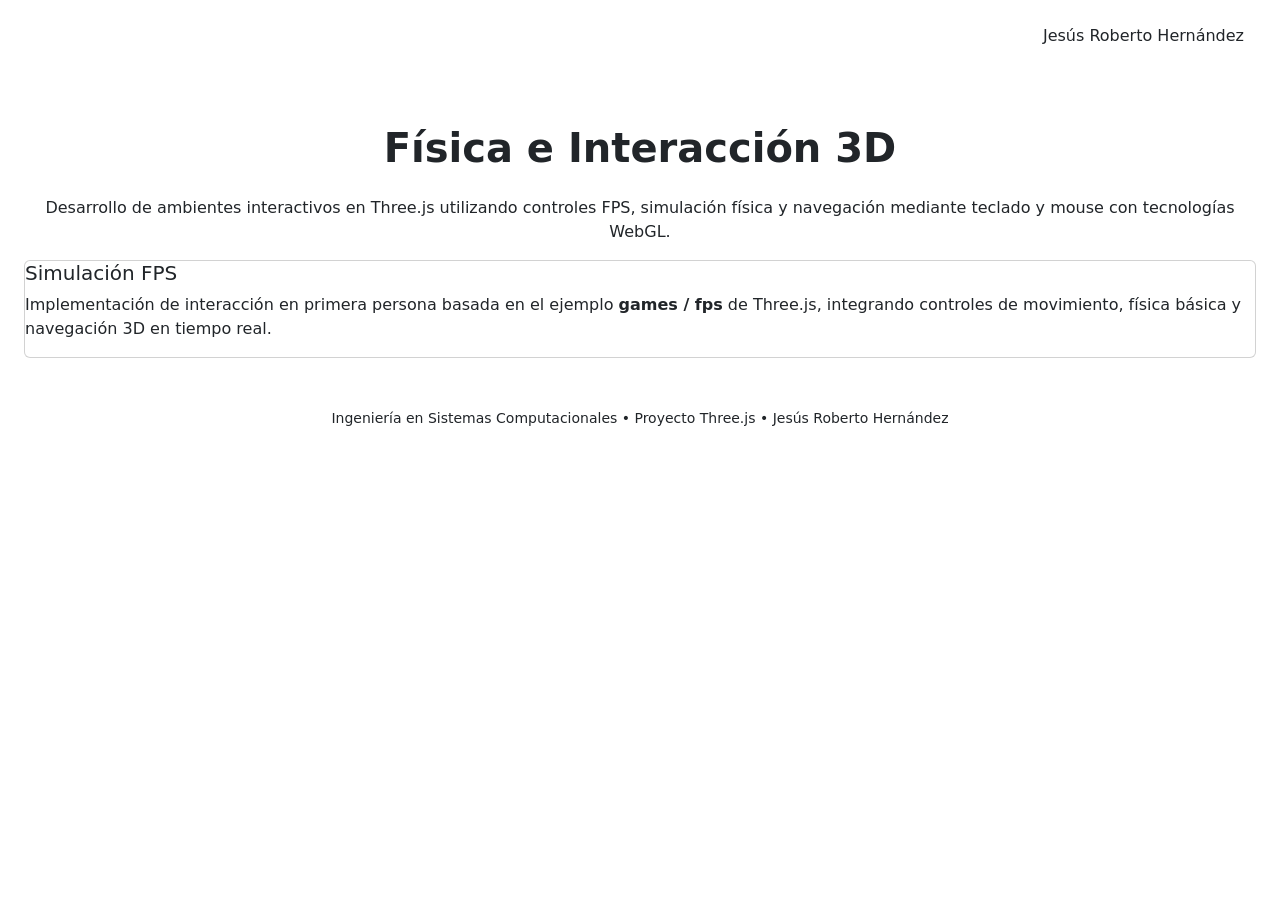
==== index.html @ 1f57cdb8 "First commit" ====
<!DOCTYPE html>
<html lang="es">

<head>
<meta charset="UTF-8">
<meta name="viewport" content="width=device-width, initial-scale=1.0">

<title>Física e Interacción 3D</title>

<link rel="icon" type="image/png" href="./assets/img/movimiento.png">

<link href="https://cdn.jsdelivr.net/npm/bootstrap@5.3.2/dist/css/bootstrap.min.css" rel="stylesheet">

<link rel="stylesheet" href="assets/css/styles.css">

</head>

<body>

<!-- 🔷 NAVBAR -->
<header class="navbar navbar-expand-lg navbar-dark navbar-custom px-4 py-3">

    <div class="container-fluid">

        <span class="navbar-brand fw-bold">
            FÍSICA E INTERACCIÓN 3D
        </span>

        <div class="ms-auto nav-user">
            Jesús Roberto Hernández
        </div>

    </div>

</header>

<!-- 🚀 CONTENIDO -->
<main class="container-fluid px-4">

    <!-- HERO -->
    <section class="text-center hero">

        <span class="badge badge-example mb-4 px-4 py-2">
            Unidad 3.4 • Three.js • WebGL
        </span>

        <h1 class="hero-title fw-bold">
            Física e Interacción 3D
        </h1>

        <p class="hero-text mt-4">
            Desarrollo de ambientes interactivos en Three.js utilizando 
            controles FPS, simulación física y navegación mediante teclado 
            y mouse con tecnologías WebGL.
        </p>

    </section>

    <!-- TARJETA PRINCIPAL -->
    <section class="grid-fit mb-5">

        <a href="assets/fps/index.html" class="text-decoration-none">

            <article class="card card-custom h-100">

                <h5>
                    Simulación FPS
                </h5>

                <p>
                    Implementación de interacción en primera persona 
                    basada en el ejemplo <strong>games / fps</strong> 
                    de Three.js, integrando controles de movimiento, 
                    física básica y navegación 3D en tiempo real.
                </p>

            </article>

        </a>

</main>

<!-- FOOTER -->
<footer class="footer-bar text-center">

    <small>
        Ingeniería en Sistemas Computacionales • 
        Proyecto Three.js • 
        Jesús Roberto Hernández
    </small>

</footer>

<script src="https://cdn.jsdelivr.net/npm/bootstrap@5.3.2/dist/js/bootstrap.bundle.min.js"></script>

</body>

</html>
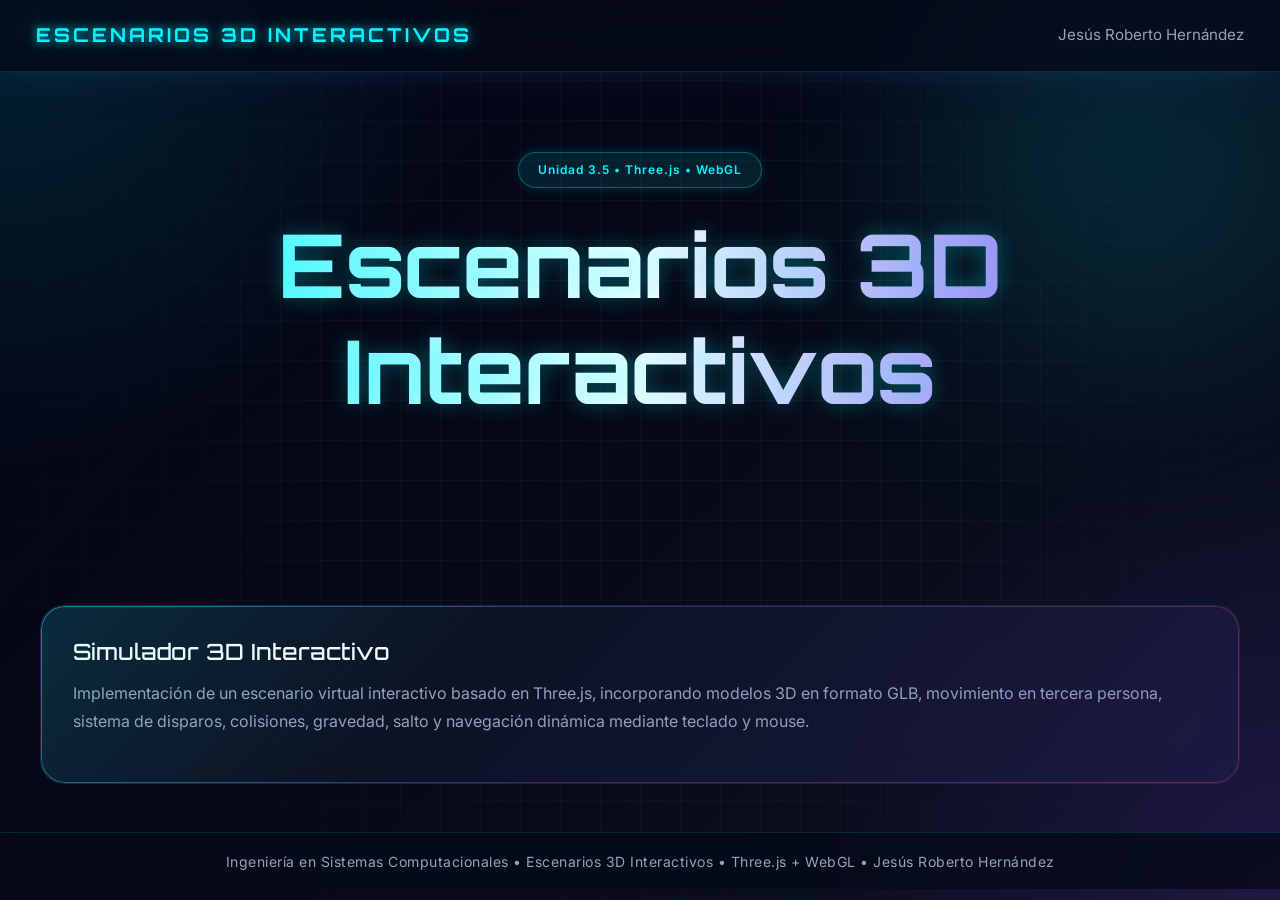
==== commit 6c97605c: "Logo colocado y cambios en html" ====
--- a/index.html
+++ b/index.html
@@ -2,12 +2,13 @@
 <html lang="es">
 
 <head>
+
 <meta charset="UTF-8">
 <meta name="viewport" content="width=device-width, initial-scale=1.0">
 
-<title>Física e Interacción 3D</title>
+<title>Escenarios 3D Interactivos</title>
 
-<link rel="icon" type="image/png" href="./assets/img/movimiento.png">
+<link rel="icon" type="image/png" href="assets/img/escenario3d.png">
 
 <link href="https://cdn.jsdelivr.net/npm/bootstrap@5.3.2/dist/css/bootstrap.min.css" rel="stylesheet">
 
@@ -23,7 +24,7 @@
     <div class="container-fluid">
 
         <span class="navbar-brand fw-bold">
-            FÍSICA E INTERACCIÓN 3D
+            ESCENARIOS 3D INTERACTIVOS
         </span>
 
         <div class="ms-auto nav-user">
@@ -41,18 +42,12 @@
     <section class="text-center hero">
 
         <span class="badge badge-example mb-4 px-4 py-2">
-            Unidad 3.4 • Three.js • WebGL
+            Unidad 3.5 • Three.js • WebGL
         </span>
 
         <h1 class="hero-title fw-bold">
-            Física e Interacción 3D
+            Escenarios 3D Interactivos
         </h1>
-
-        <p class="hero-text mt-4">
-            Desarrollo de ambientes interactivos en Three.js utilizando 
-            controles FPS, simulación física y navegación mediante teclado 
-            y mouse con tecnologías WebGL.
-        </p>
 
     </section>
 
@@ -64,19 +59,23 @@
             <article class="card card-custom h-100">
 
                 <h5>
-                    Simulación FPS
+                    Simulador 3D Interactivo
                 </h5>
 
                 <p>
-                    Implementación de interacción en primera persona 
-                    basada en el ejemplo <strong>games / fps</strong> 
-                    de Three.js, integrando controles de movimiento, 
-                    física básica y navegación 3D en tiempo real.
+                    Implementación de un escenario virtual interactivo basado 
+                    en Three.js, incorporando modelos 3D en formato GLB, 
+                    movimiento en tercera persona, sistema de disparos, 
+                    colisiones, gravedad, salto y navegación dinámica 
+                    mediante teclado y mouse.
                 </p>
 
             </article>
 
         </a>
+
+    </section>
+
 
 </main>
 
@@ -85,7 +84,8 @@
 
     <small>
         Ingeniería en Sistemas Computacionales • 
-        Proyecto Three.js • 
+        Escenarios 3D Interactivos • 
+        Three.js + WebGL • 
         Jesús Roberto Hernández
     </small>
 
--- a/assets/css/styles.css
+++ b/assets/css/styles.css
@@ -0,0 +1,343 @@
+/* =========================
+   🌌 ESTILO FUTURISTA / CYBER UI
+========================= */
+
+@import url('https://fonts.googleapis.com/css2?family=Orbitron:wght@500;700&family=Inter:wght@300;400;500;600&display=swap');
+
+:root {
+    --bg-main: #050816;
+    --bg-secondary: #0b1120;
+    --card-bg: rgba(15, 23, 42, 0.78);
+
+    --cyan: #00f5ff;
+    --purple: #7c3aed;
+    --blue: #2563eb;
+    --pink: #ff2e88;
+
+    --text-main: #f8fafc;
+    --text-soft: #94a3b8;
+
+    --border: rgba(255,255,255,0.08);
+    --glass: rgba(255,255,255,0.04);
+}
+
+/* =========================
+   🌍 BODY
+========================= */
+
+body {
+    min-height: 100vh;
+    margin: 0;
+    overflow-x: hidden;
+    font-family: 'Inter', sans-serif;
+    color: var(--text-main);
+
+    background:
+        radial-gradient(circle at top left, rgba(0,245,255,0.12), transparent 30%),
+        radial-gradient(circle at bottom right, rgba(124,58,237,0.18), transparent 30%),
+        linear-gradient(135deg, #020617 0%, #050816 40%, #0b1120 100%);
+}
+
+/* 🌌 GRID TECNOLÓGICO */
+body::before {
+    content: "";
+    position: fixed;
+    inset: 0;
+
+    background-image:
+        linear-gradient(rgba(255,255,255,0.03) 1px, transparent 1px),
+        linear-gradient(90deg, rgba(255,255,255,0.03) 1px, transparent 1px);
+
+    background-size: 40px 40px;
+
+    mask-image: radial-gradient(circle at center, black 40%, transparent 90%);
+    z-index: -2;
+}
+
+/* ✨ GLOW */
+body::after {
+    content: "";
+    position: fixed;
+    width: 600px;
+    height: 600px;
+    top: -150px;
+    right: -150px;
+
+    background: radial-gradient(circle, rgba(0,245,255,0.18), transparent 70%);
+    filter: blur(90px);
+
+    z-index: -1;
+}
+
+/* =========================
+   🧭 NAVBAR
+========================= */
+
+.navbar-custom {
+    background: rgba(5, 10, 25, 0.75);
+    backdrop-filter: blur(16px);
+
+    border-bottom: 1px solid rgba(0,245,255,0.15);
+
+    box-shadow:
+        0 0 20px rgba(0,245,255,0.08),
+        0 0 60px rgba(124,58,237,0.08);
+}
+
+.navbar-brand {
+    font-family: 'Orbitron', sans-serif;
+    letter-spacing: 3px;
+    font-size: 1.2rem;
+    color: var(--cyan) !important;
+
+    text-shadow:
+        0 0 10px rgba(0,245,255,0.7),
+        0 0 20px rgba(0,245,255,0.3);
+}
+
+.nav-user {
+    color: var(--text-soft);
+    font-size: 0.95rem;
+}
+
+/* =========================
+   📐 MAIN
+========================= */
+
+main {
+    min-height: calc(100vh - 140px);
+
+    display: flex;
+    flex-direction: column;
+    justify-content: center;
+
+    gap: 3rem;
+}
+
+/* =========================
+   🚀 HERO
+========================= */
+
+.hero {
+    padding: 5rem 1rem 2rem;
+    text-align: center;
+}
+
+.hero-title {
+    font-family: 'Orbitron', sans-serif;
+
+    font-size: clamp(3rem, 7vw, 5.5rem);
+
+    background: linear-gradient(
+        90deg,
+        var(--cyan),
+        #ffffff,
+        var(--purple)
+    );
+
+    -webkit-background-clip: text;
+background-clip: text;
+
+-webkit-text-fill-color: transparent;
+color: transparent;
+
+    text-shadow:
+        0 0 20px rgba(0,245,255,0.3);
+
+    margin-bottom: 1rem;
+}
+
+.hero-text {
+    max-width: 720px;
+    margin: auto;
+
+    color: var(--text-soft);
+
+    font-size: 1.15rem;
+    line-height: 1.8;
+}
+
+/* =========================
+   🏷️ BADGE
+========================= */
+
+.badge-example {
+    background: rgba(0,245,255,0.1);
+
+    border: 1px solid rgba(0,245,255,0.3);
+
+    color: var(--cyan);
+
+    font-weight: 600;
+    letter-spacing: 1px;
+
+    padding: 0.7rem 1.2rem !important;
+
+    border-radius: 999px;
+
+    box-shadow:
+        0 0 12px rgba(0,245,255,0.15);
+}
+
+/* =========================
+   🧩 GRID
+========================= */
+
+.grid-fit {
+    display: grid;
+
+    grid-template-columns: repeat(auto-fit, minmax(320px, 1fr));
+
+    gap: 2rem;
+
+    width: 100%;
+    max-width: 1200px;
+
+    margin: auto;
+}
+
+/* =========================
+   🪟 CARD FUTURISTA
+========================= */
+
+.card-custom {
+    position: relative;
+
+    padding: 2rem !important;
+
+    border-radius: 24px;
+
+    background: var(--card-bg);
+
+    backdrop-filter: blur(18px);
+
+    border: 1px solid rgba(255,255,255,0.08);
+
+    overflow: hidden;
+
+    transition:
+        transform 0.35s ease,
+        box-shadow 0.35s ease,
+        border 0.35s ease;
+}
+
+/* ✨ glow interior */
+.card-custom::before {
+    content: "";
+
+    position: absolute;
+    inset: 0;
+
+    background:
+        linear-gradient(
+            135deg,
+            rgba(0,245,255,0.12),
+            transparent 35%,
+            rgba(124,58,237,0.12)
+        );
+
+    opacity: 0.9;
+
+    pointer-events: none;
+}
+
+/* 🔵 borde neon */
+.card-custom::after {
+    content: "";
+
+    position: absolute;
+    inset: 0;
+
+    border-radius: 24px;
+
+    padding: 1px;
+
+    background: linear-gradient(
+        135deg,
+        rgba(0,245,255,0.5),
+        rgba(124,58,237,0.4),
+        rgba(255,46,136,0.4)
+    );
+
+    -webkit-mask:
+    linear-gradient(#fff 0 0) content-box,
+    linear-gradient(#fff 0 0);
+
+mask:
+    linear-gradient(#fff 0 0) content-box,
+    linear-gradient(#fff 0 0);
+
+-webkit-mask-composite: xor;
+mask-composite: exclude;
+
+    pointer-events: none;
+}
+
+.card-custom:hover {
+    transform: translateY(-10px) scale(1.02);
+
+    border-color: rgba(0,245,255,0.25);
+
+    box-shadow:
+        0 0 25px rgba(0,245,255,0.15),
+        0 0 60px rgba(124,58,237,0.18),
+        0 20px 40px rgba(0,0,0,0.55);
+}
+
+/* =========================
+   📝 TEXTOS CARD
+========================= */
+
+.card-custom h5 {
+    font-family: 'Orbitron', sans-serif;
+
+    color: var(--text-main);
+
+    font-size: 1.4rem;
+
+    margin-bottom: 1rem;
+}
+
+.card-custom p {
+    color: var(--text-soft);
+
+    line-height: 1.7;
+}
+
+/* =========================
+   🦶 FOOTER
+========================= */
+
+.footer-bar {
+    background: rgba(5,10,25,0.8);
+
+    backdrop-filter: blur(12px);
+
+    border-top: 1px solid rgba(0,245,255,0.12);
+
+    color: var(--text-soft);
+
+    padding: 1rem 0;
+
+    letter-spacing: 0.5px;
+}
+
+/* =========================
+   📱 RESPONSIVE
+========================= */
+
+@media (max-width: 768px) {
+
+    .hero {
+        padding-top: 3rem;
+    }
+
+    .hero-title {
+        font-size: 3rem;
+    }
+
+    .grid-fit {
+        grid-template-columns: 1fr;
+    }
+
+}
